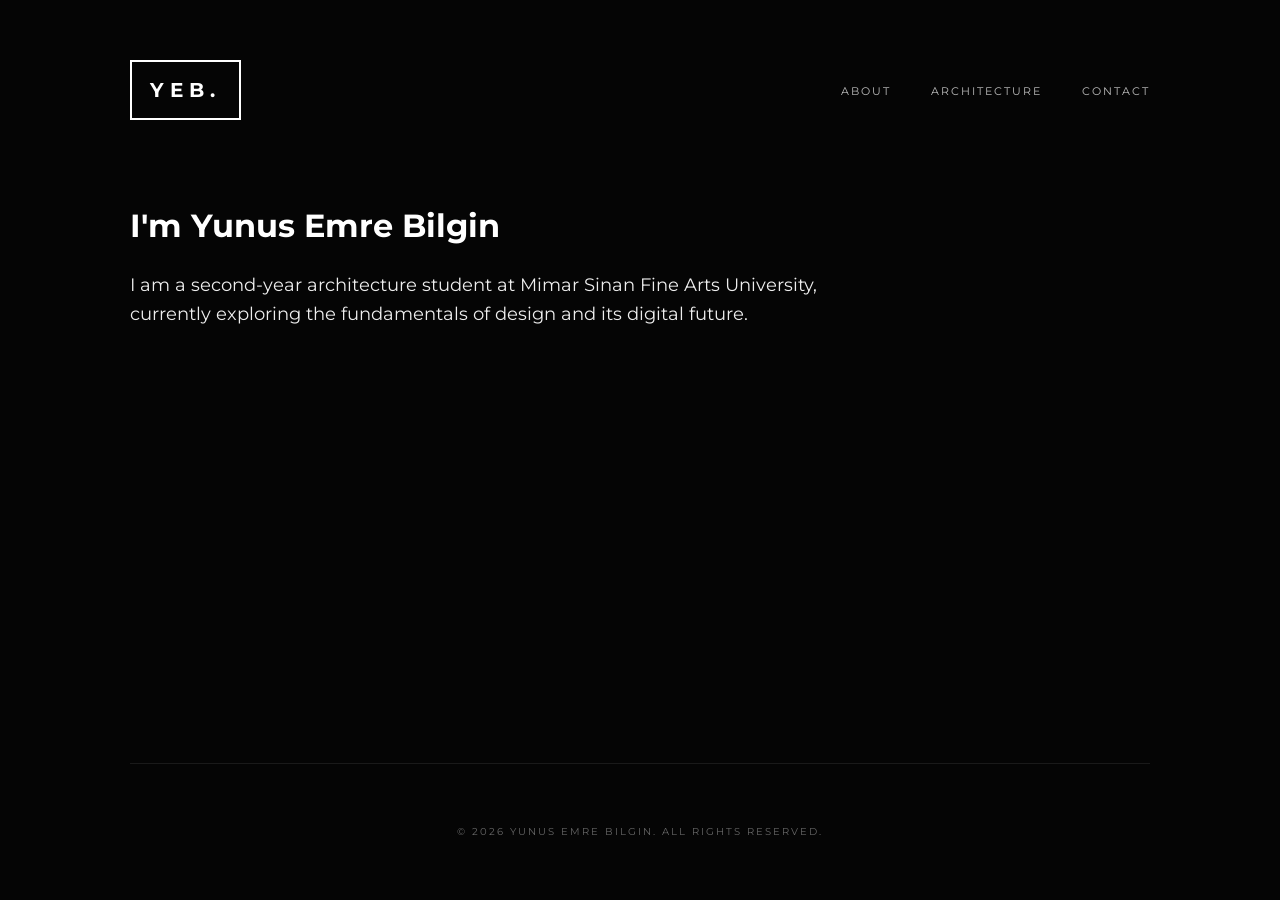
==== about.html @ 7008a02e "Add files via upload" ====
<!DOCTYPE html>
<html lang="en">
<head>
    <meta charset="UTF-8">
    <meta name="viewport" content="width=device-width, initial-scale=1.0">
    <title>YEB | About</title>
    <link href="https://fonts.googleapis.com/css2?family=Montserrat:wght@200;400;700&display=swap" rel="stylesheet">
    <link rel="stylesheet" href="style.css">
</head>
<body>
    <div class="container">
        <nav class="navbar">
            <a href="index.html" class="logo">YEB.</a>
            <ul class="nav-links">
                <li><a href="about.html">About</a></li>
                <li><a href="architecture.html">Architecture</a></li>
                <li><a href="contact.html">Contact</a></li>
            </ul>
        </nav>

        <main id="main-content">
            <div class="content-box">
                <h1>I'm Yunus Emre Bilgin</h1>
                <p>I am a second-year architecture student at Mimar Sinan Fine Arts University, currently exploring the fundamentals of design and its digital future.</p>
            </div>
        </main>

        <footer>
            <p>&copy; 2026 Yunus Emre Bilgin. All Rights Reserved.</p>
        </footer>
    </div> 
</body>
</html>
---- style.css ----
/* --- Temel Ayarlar --- */
* {
    margin: 0;
    padding: 0;
    box-sizing: border-box;
}

body {
    background-color: #050505; 
    color: #ffffff; 
    font-family: 'Montserrat', sans-serif;
    line-height: 1.6;
}

.container {
    max-width: 1100px;
    margin: 0 auto;
    min-height: 100vh;
    display: flex;
    flex-direction: column;
    padding: 0 40px;
}

/* --- Üst Menü (Navbar) --- */
.navbar {
    display: flex;
    justify-content: space-between;
    align-items: center;
    padding: 60px 0;
}

/* Logonun Link Özelliğini Düzeltmek İçin */
.navbar a.logo {
    text-decoration: none;
}

.logo {
    font-size: 20px;
    font-weight: 700;
    letter-spacing: 6px;
    border: 2px solid #fff;
    padding: 12px 18px;
    text-transform: uppercase;
    transition: 0.3s;
    color: #fff;
    display: inline-block;
}

.logo:hover {
    background-color: #fff;
    color: #000;
}

.nav-links {
    list-style: none;
    display: flex;
    gap: 40px;
}

.nav-links a {
    text-decoration: none;
    color: #bbb;
    font-size: 11px;
    text-transform: uppercase;
    letter-spacing: 2px;
    transition: 0.3s;
}

.nav-links a:hover {
    color: #fff;
}

/* --- Ana İçerik Alanı --- */
#main-content {
    flex: 1; /* İçeriğin footer'ı aşağı itmesini sağlar */
}

/* --- Ana Sayfa Yazıları --- */
.hero-text-fixed {
    margin-bottom: 40px;
}

.hero-text-fixed h2 {
    font-weight: 200;
    font-size: 28px;
    letter-spacing: 6px;
    text-transform: uppercase;
}

.hero-text-fixed p {
    font-size: 12px;
    color: #aaa;
    letter-spacing: 2px;
    text-transform: uppercase;
}

/* --- YENİ: CSS ile Yatay Resim Galerisi --- */
.css-gallery {
    display: flex;
    overflow-x: auto; /* Sağa sola kaydırmayı açar */
    gap: 20px; /* Resimler arası boşluk */
    padding-bottom: 15px; /* Alt kaydırma çubuğu için boşluk */
    scroll-snap-type: x mandatory; /* Resimlerin tam ortaya oturmasını sağlar */
}

/* Kaydırma çubuğunun (Scrollbar) tasarımı */
.css-gallery::-webkit-scrollbar {
    height: 6px;
}
.css-gallery::-webkit-scrollbar-thumb {
    background-color: #333;
    border-radius: 10px;
}

.css-gallery img {
    height: 60vh;
    min-width: 100%; /* Her resim tam ekran genişliğinde olur */
    object-fit: cover;
    scroll-snap-align: center; /* Kaydırınca resim ortada durur */
}

/* --- Alt Sayfa İçerikleri (About, Contact vb.) --- */
.content-box {
    padding: 20px 0;
    max-width: 700px;
}

.content-box h1, .content-box h2 {
    font-weight: 700;
    margin-bottom: 20px;
    color: #fff;
}

.content-box p {
    color: #eee;
    font-size: 18px;
    margin-bottom: 30px;
}

.project-item {
    padding: 15px 0;
    border-bottom: 1px solid #222;
    color: #ddd;
    font-size: 14px;
}

.contact-link {
    display: inline-block;
    padding: 15px 30px;
    border: 1px solid #fff;
    color: #fff;
    text-decoration: none;
    font-size: 11px;
    letter-spacing: 2px;
    text-transform: uppercase;
    margin-top: 20px;
    transition: 0.3s;
}

.contact-link:hover {
    background-color: #fff;
    color: #000;
}

/* --- Alt Bilgi (Footer) --- */
footer {
    padding: 60px 0;
    text-align: center;
    border-top: 1px solid #1a1a1a;
    margin-top: 50px;
}

footer p {
    font-size: 10px;
    letter-spacing: 2px;
    color: #666;
    text-transform: uppercase;
}

/* --- RESPONSIVE DESIGN (MOBİL UYUMLULUK - VİZE İÇİN KRİTİK) --- */
@media screen and (max-width: 768px) {
    .container {
        padding: 0 20px; /* Kenar boşluklarını telefonda daralt */
    }

    .navbar {
        flex-direction: column; /* Logoyu ve menüyü alt alta al */
        gap: 20px;
        padding: 30px 0;
    }

    .nav-links {
        flex-wrap: wrap; /* Menü sığmazsa alt satıra geçsin */
        justify-content: center;
        gap: 15px;
    }

    .hero-text-fixed h2 {
        font-size: 20px; /* Başlığı telefonda küçült */
        letter-spacing: 3px;
    }

    .css-gallery img {
        height: 40vh; /* Resimleri telefonda çok uzatıp ekranı kaplamasın */
    }

    .content-box h1 {
        font-size: 24px;
    }

    .content-box p {
        font-size: 16px;
    }

    footer {
        padding: 30px 0;
    }
}
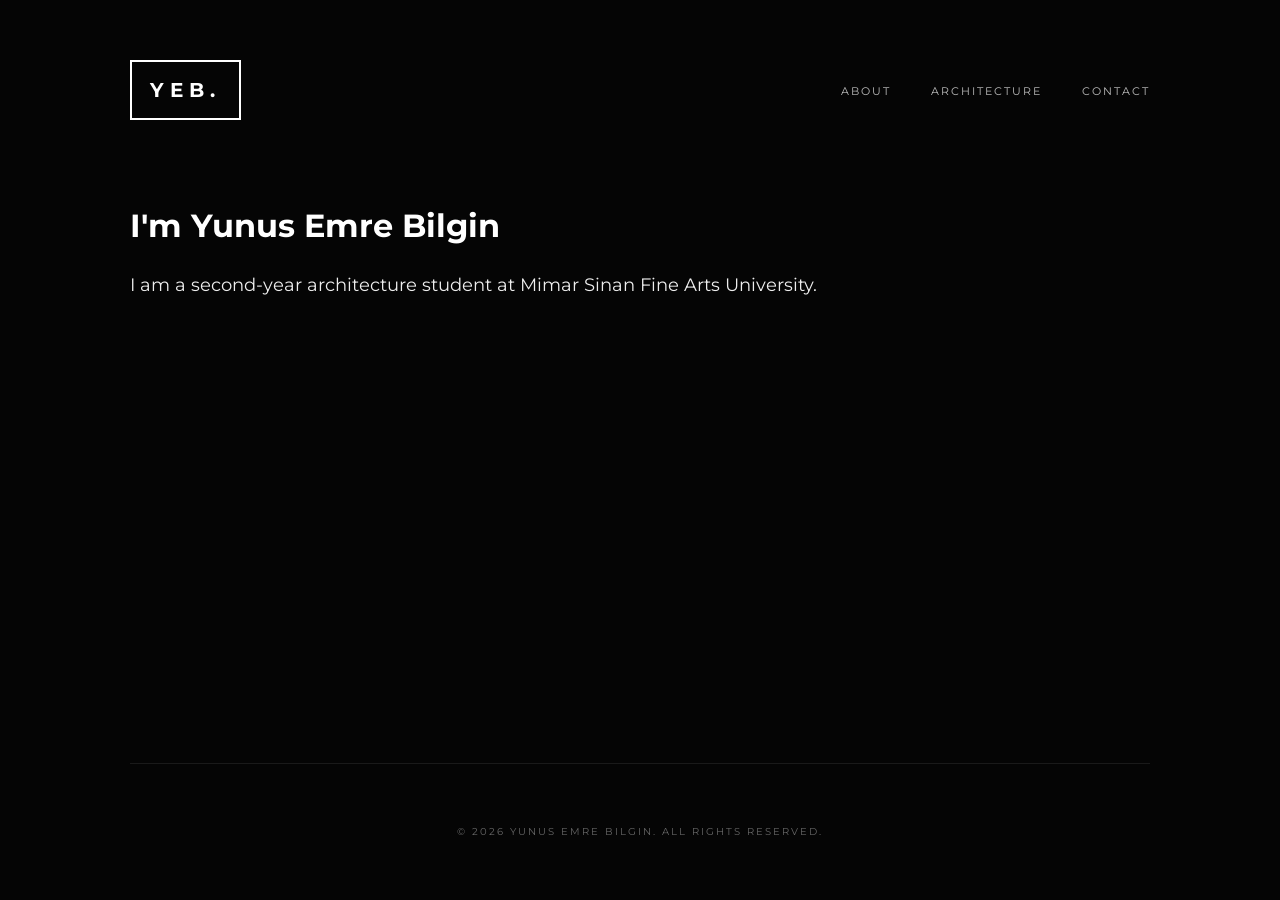
==== commit ce55e4e8: "Add files via upload" ====
--- a/about.html
+++ b/about.html
@@ -21,7 +21,7 @@
         <main id="main-content">
             <div class="content-box">
                 <h1>I'm Yunus Emre Bilgin</h1>
-                <p>I am a second-year architecture student at Mimar Sinan Fine Arts University, currently exploring the fundamentals of design and its digital future.</p>
+                <p>I am a second-year architecture student at Mimar Sinan Fine Arts University.</p>
             </div>
         </main>
 
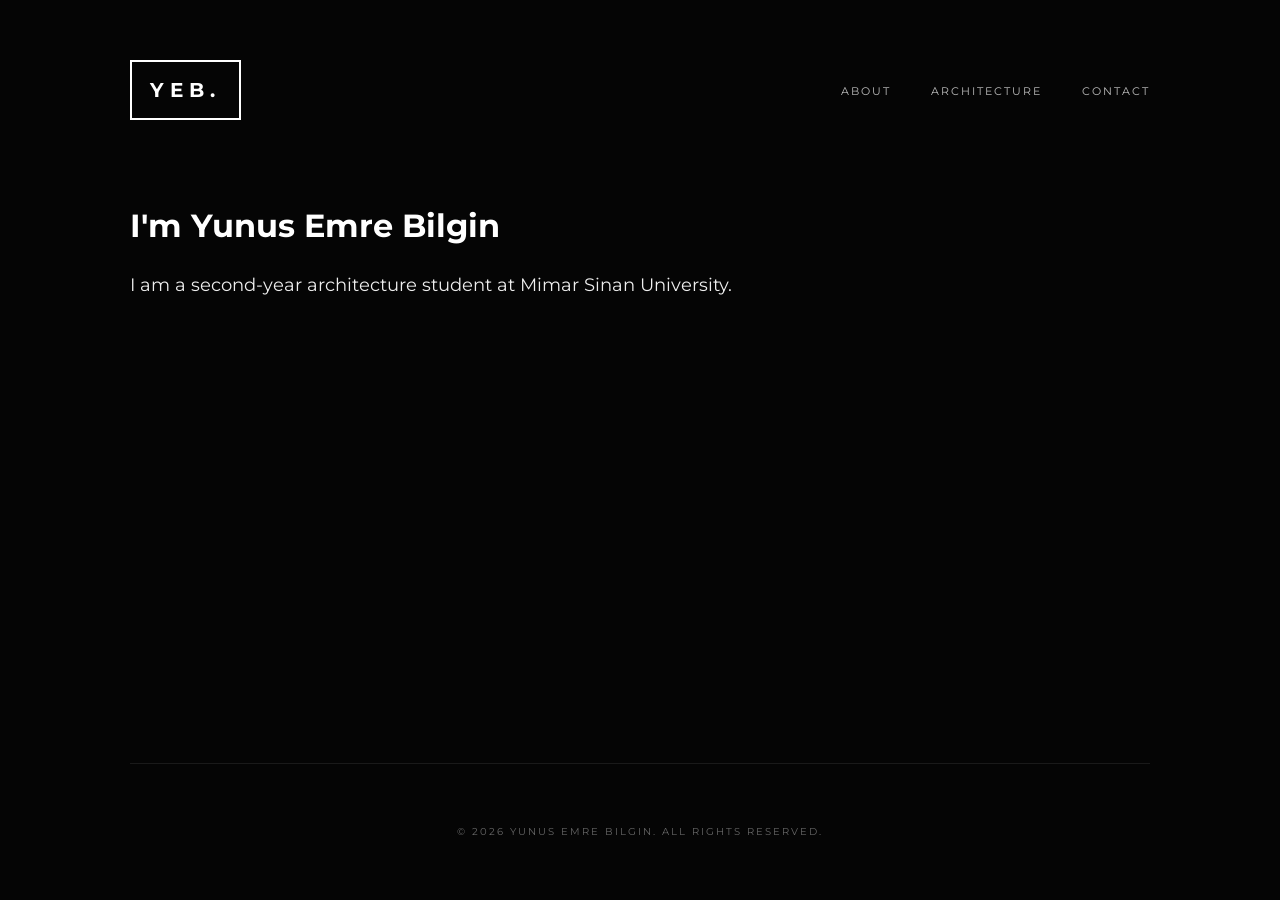
==== commit 9ae4710d: "Add files via upload" ====
--- a/about.html
+++ b/about.html
@@ -21,7 +21,7 @@
         <main id="main-content">
             <div class="content-box">
                 <h1>I'm Yunus Emre Bilgin</h1>
-                <p>I am a second-year architecture student at Mimar Sinan Fine Arts University.</p>
+                <p>I am a second-year architecture student at Mimar Sinan University.</p>
             </div>
         </main>
 
